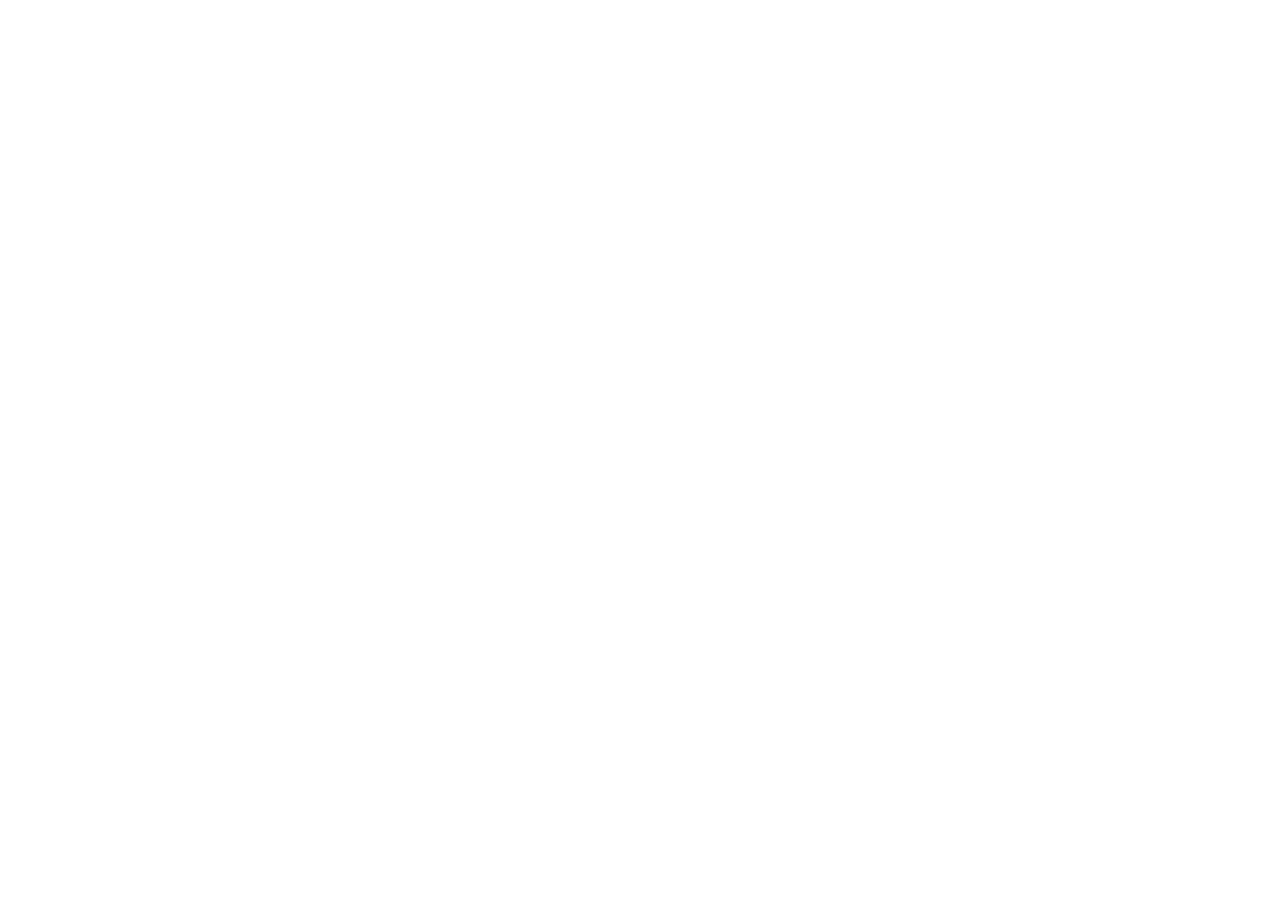
==== challenge/index.html @ a22f9761 "added html and css files" ====
<!DOCTYPE html>
<html lang="en">
<head>
    <meta charset="UTF-8">
    <meta http-equiv="X-UA-Compatible" content="IE=edge">
    <meta name="viewport" content="width=device-width, initial-scale=1.0">
    <link rel="stylesheet" href="https://cdn.jsdelivr.net/npm/bootstrap@4.0.0/dist/css/bootstrap.min.css" integrity="sha384-Gn5384xqQ1aoWXA+058RXPxPg6fy4IWvTNh0E263XmFcJlSAwiGgFAW/dAiS6JXm" crossorigin="anonymous">
    <link rel="stylesheet" href="style.css">
    <title>Document</title>
</head>
<body>


    <script src="https://code.jquery.com/jquery-3.2.1.slim.min.js" integrity="sha384-KJ3o2DKtIkvYIK3UENzmM7KCkRr/rE9/Qpg6aAZGJwFDMVNA/GpGFF93hXpG5KkN" crossorigin="anonymous"></script>
    <script src="https://cdn.jsdelivr.net/npm/popper.js@1.12.9/dist/umd/popper.min.js" integrity="sha384-ApNbgh9B+Y1QKtv3Rn7W3mgPxhU9K/ScQsAP7hUibX39j7fakFPskvXusvfa0b4Q" crossorigin="anonymous"></script>
    <script src="https://cdn.jsdelivr.net/npm/bootstrap@4.0.0/dist/js/bootstrap.min.js" integrity="sha384-JZR6Spejh4U02d8jOt6vLEHfe/JQGiRRSQQxSfFWpi1MquVdAyjUar5+76PVCmYl" crossorigin="anonymous"></script>
</body>
</html>
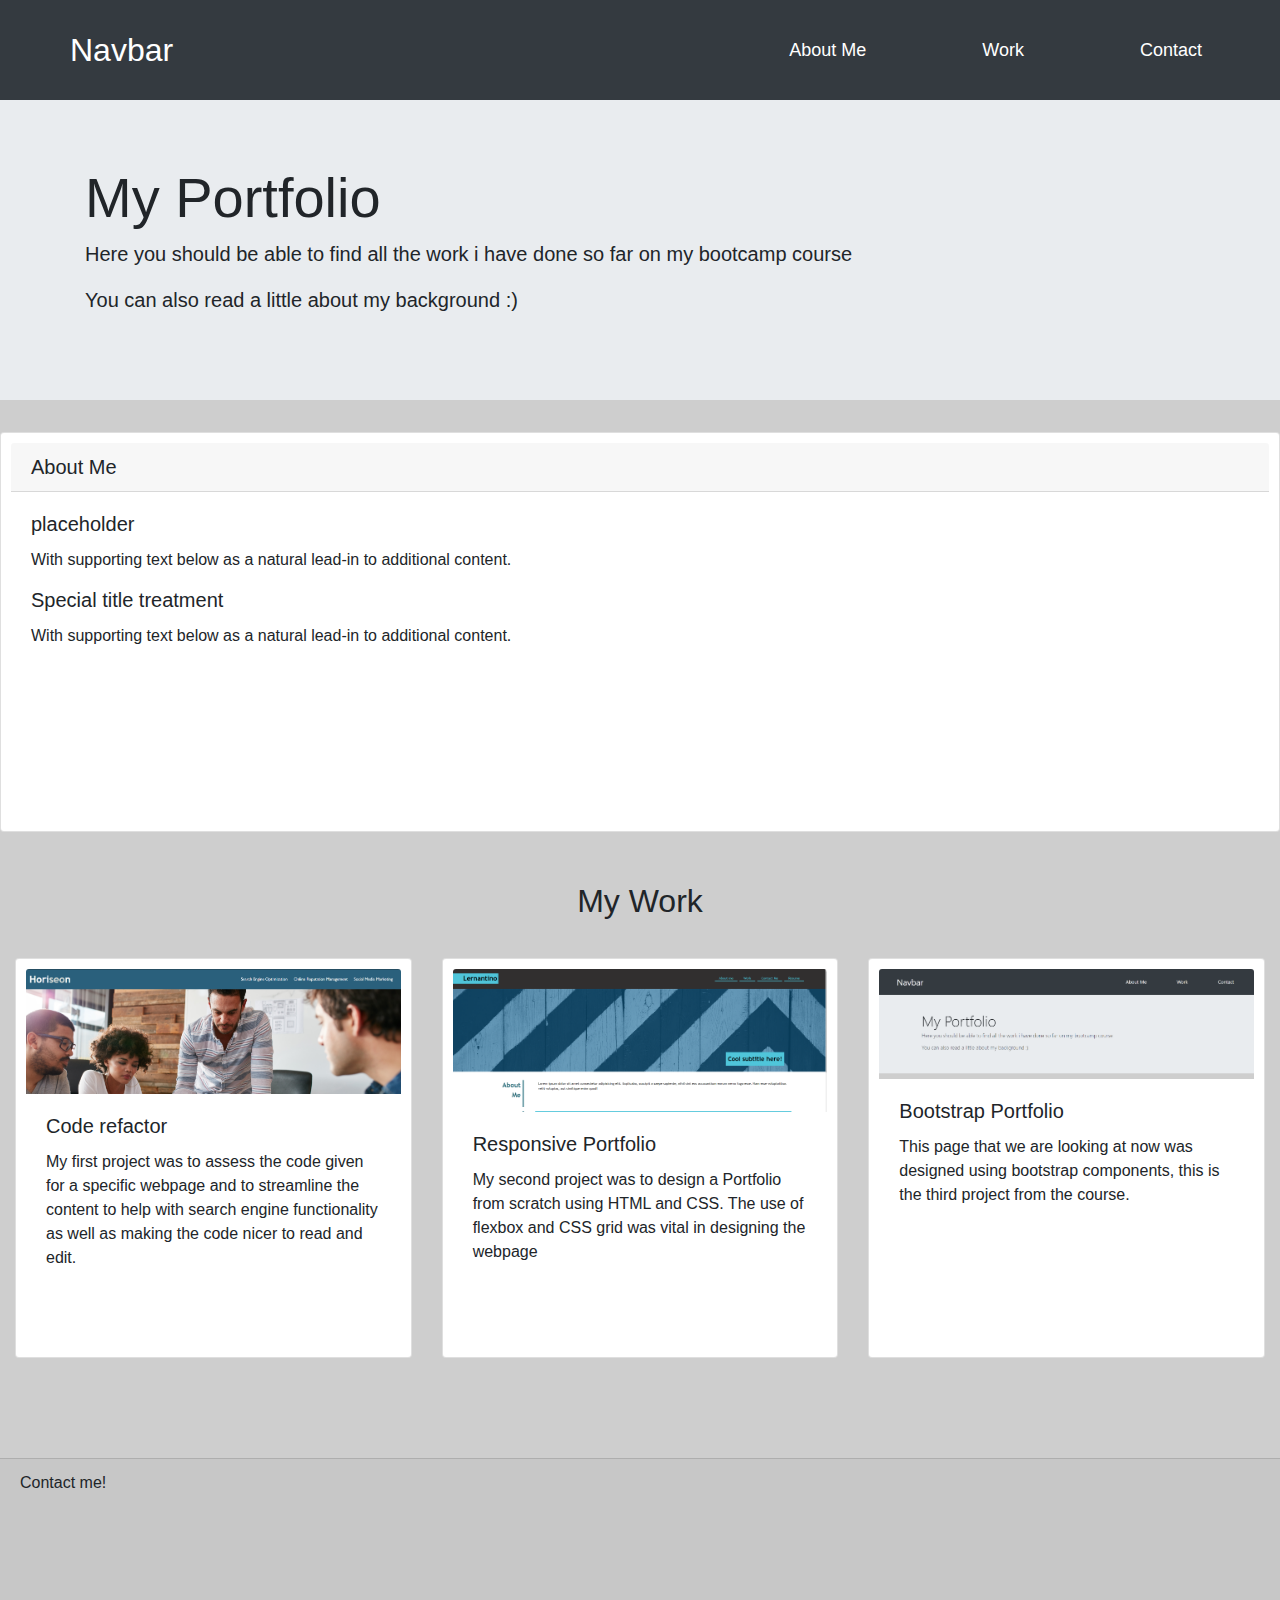
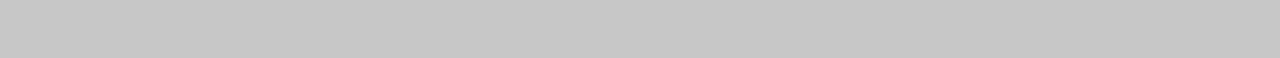
==== commit c2f93936: "added nav, hero, cards and footer to html as well as text and pictures for cards, added css classes " ====
--- a/challenge/index.html
+++ b/challenge/index.html
@@ -5,10 +5,94 @@
     <meta http-equiv="X-UA-Compatible" content="IE=edge">
     <meta name="viewport" content="width=device-width, initial-scale=1.0">
     <link rel="stylesheet" href="https://cdn.jsdelivr.net/npm/bootstrap@4.0.0/dist/css/bootstrap.min.css" integrity="sha384-Gn5384xqQ1aoWXA+058RXPxPg6fy4IWvTNh0E263XmFcJlSAwiGgFAW/dAiS6JXm" crossorigin="anonymous">
-    <link rel="stylesheet" href="style.css">
+    <link rel="stylesheet" href="./css/style.css">
     <title>Document</title>
 </head>
 <body>
+
+    <nav class="navbar navbar-expand-lg navbar-dark bg-dark">
+        <a class="navbar-brand" href="#">Navbar</a>
+        <button class="navbar-toggler" type="button" data-toggle="collapse" data-target="#navbarNav" aria-controls="navbarNav" aria-expanded="false" aria-label="Toggle navigation">
+          <span class="navbar-toggler-icon"></span>
+        </button>
+        <div class="collapse navbar-collapse" id="navbarNav">
+          <ul class="navbar-nav">
+            <li class="nav-item active">
+              <a class="nav-link" href="#about">About Me<span class="sr-only">(current)</span></a>
+            </li>
+            <li class="nav-item active">
+              <a class="nav-link" href="#work">Work</a>
+            </li>
+            <li class="nav-item active">
+              <a class="nav-link" href="#contact">Contact</a>
+            </li>
+          </ul>
+        </div>
+      </nav>
+
+    
+      <div class="jumbotron jumbotron-fluid">
+        <div class="container">
+          <h1 class="display-4">My Portfolio</h1>
+          <p class="lead">Here you should be able to find all the work i have done so far on my bootcamp course</p>
+          <p class="lead">You can also read a little about my background :)</p>
+        </div>
+      </div>
+
+      <section id="about">
+        <div class="card">
+            <h5 class="card-header">About Me</h5>
+            <div class="card-body">
+              <h5 class="card-title">placeholder</h5>
+              <p class="card-text">With supporting text below as a natural lead-in to additional content.</p>
+              <h5 class="card-title">Special title treatment</h5>
+              <p class="card-text">With supporting text below as a natural lead-in to additional content.</p>
+
+            </div>
+          </div>
+      </section>
+
+    <main class="container-fluid" id="work">
+        <h2>My Work</h2>
+        <div class="row">
+            <div class="cardContainer col-lg-4 col-md-12 col-sm-12">
+                <div class="card">
+                <img src="./images/example-1.png" class="card-img-top" alt="...">
+                <div class="card-body">
+                    <h5 class="card-title">Code refactor</h5>
+                    <p class="card-text">My first project was to assess the code given for a specific webpage and to streamline the content to help
+                        with search engine functionality as well as making the code nicer to read and edit.</p>
+                </div>
+                </div>
+            </div>
+            <div class="cardContainer col-lg-4 col-md-12 col-sm-12">
+                <div class="card">
+                <img src="./images/example-2.png" class="card-img-top" alt="...">
+                <div class="card-body">
+                    <h5 class="card-title">Responsive Portfolio</h5>
+                    <p class="card-text">My second project was to design a Portfolio from scratch using HTML and CSS. 
+                        The use of flexbox and CSS grid was vital in designing the webpage</p>
+                </div>
+                </div>
+            </div>
+            <div class="cardContainer col-lg-4 col-md-12 col-sm-12">
+                <div class="card">
+                <img src="./images/example-3.png" class="card-img-top" alt="...">
+                <div class="card-body">
+                    <h5 class="card-title">Bootstrap Portfolio</h5>
+                    <p class="card-text">This page that we are looking at now was designed using bootstrap components,
+                        this is the third project from the course.
+                    </p>
+                </div>
+                </div>
+            </div>
+        </div>
+    </main>
+        <footer class="card-footer" id="contact">
+            <p>Contact me!</p>
+        </footer>
+    
+
 
 
     <script src="https://code.jquery.com/jquery-3.2.1.slim.min.js" integrity="sha384-KJ3o2DKtIkvYIK3UENzmM7KCkRr/rE9/Qpg6aAZGJwFDMVNA/GpGFF93hXpG5KkN" crossorigin="anonymous"></script>
--- a/challenge/css/style.css
+++ b/challenge/css/style.css
@@ -0,0 +1,56 @@
+body {
+    margin: 0;
+    padding: 0;
+    background-color: rgb(206, 206, 206);
+}
+
+.navbar {
+    height: 100px;
+    padding: 0px 20px 0px 20px;
+}
+
+#navbarNav {
+    justify-content: flex-end;
+    width: 600px;
+}
+
+.navbar-brand {
+    padding-left: 50px;
+    font-size: xx-large;
+}
+
+.navbar-nav {
+
+}
+
+.nav-link {
+    margin: 0px 50px 0px 50px;
+    font-size: large;
+}
+
+.jumbotron {
+    height: 300px;
+}
+
+#about {
+    padding-bottom: 50px;
+}
+
+h2 {
+    text-align: center;
+    padding-bottom: 30px;
+}
+
+.cardContainer {
+    height: 450px;
+}
+
+.card {
+    height: 400px;
+    padding: 10px;
+}
+
+.card-footer {
+    margin-top: 50px;
+    height: 200px;
+}